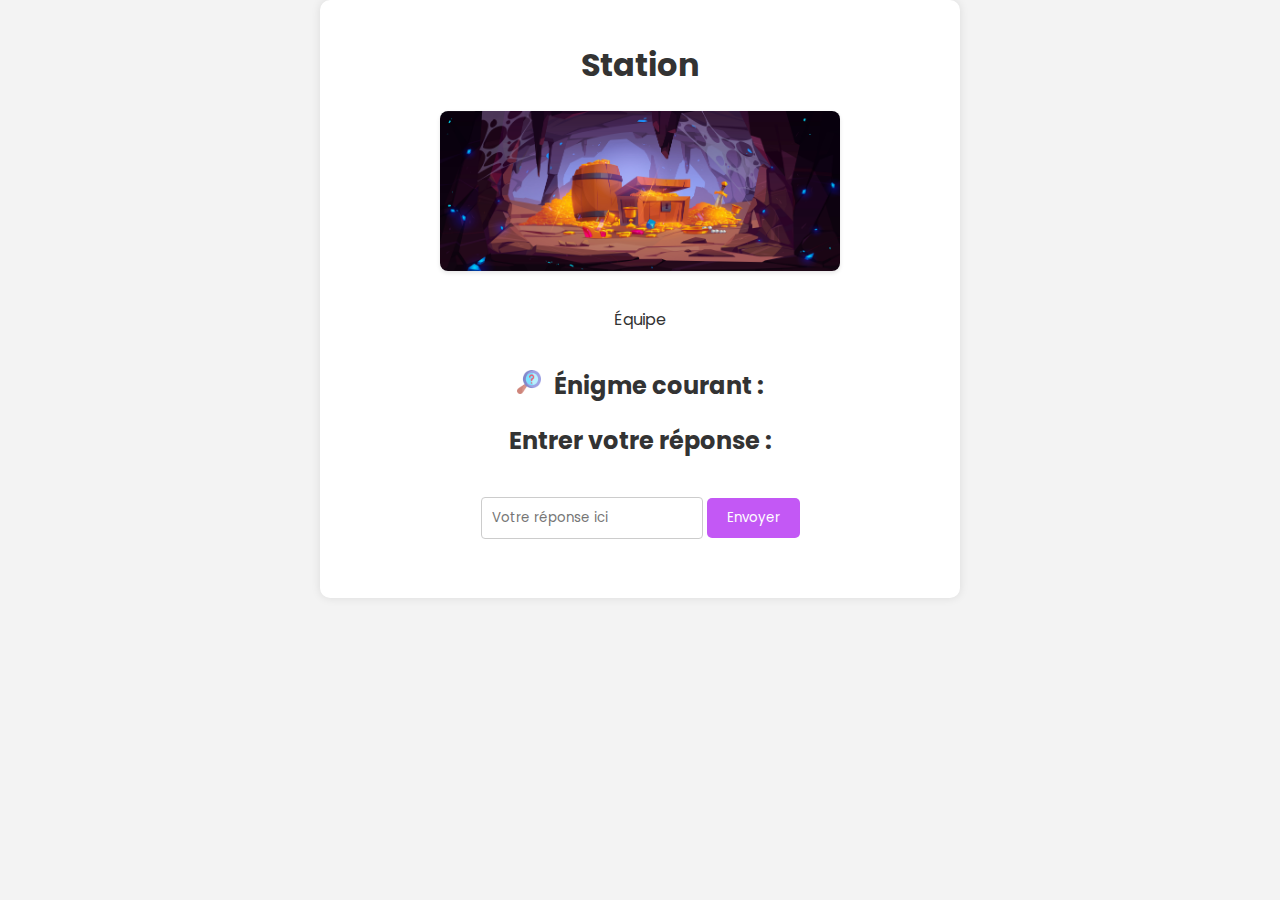
==== station.html @ 6061836e "translation and some appearance improvements" ====
<!DOCTYPE html>
<html lang="en">
<head>
    <meta charset="UTF-8">
    <meta name="viewport" content="width=device-width, initial-scale=1.0">
    <title>Station Page</title>
    <link rel="stylesheet" href="styles.css"> <!-- Link to external CSS file -->
    <link href="https://fonts.googleapis.com/css?family=Poppins" rel="stylesheet">
</head>
<body>
    <div class="container">
        <h1 id="stationTitle">Station <span id="stationNumber"></span></h1>
        <img src="station-image.jpg" alt="Station Image" class="station-image">
        <div class = "container-specific">
            <p id="teamInfo">Équipe <span id="team"></span></p>
        </div>
        <div id="clueBox">
            <h2><img src="clue.png" alt="Clue Icon" class="clue-icon"> Énigme courant :</h2>
            <p id="clueText"></p>
        </div>
        <div id="answerBox">
            <h2>Entrer votre réponse :</h2>
            <input type="text" id="answerInput" placeholder="Votre réponse ici">
            <button id="submitButton" type="button">Envoyer</button>
            <div id="validationResult"></div>
        </div>
        <div id="nextLocation">
            <!-- <h2>Next Clue Location:</h2> -->
            <p id="nextLocationText"></p>
        </div>        
    </div>
    <script src="script_station.js"></script>
</body>
</html>
---- styles.css ----
body {
    font-family: Poppins, sans-serif;
    background-color: #f3f3f3;
    color: #333;
    margin: 0;
    padding: 0;
}

.container {
    max-width: 600px;
    margin: 0 auto;
    text-align: center;
    background-color: #ffffff;
    padding: 20px;
    border-radius: 10px;
    box-shadow: 0 0 10px rgba(0, 0, 0, 0.1);
}

input[type="text"] {
    font-family: Poppins, sans-serif;
    width: 100%;
    padding: 10px;
    margin-bottom: 10px;
    border: 1px solid #ccc;
    border-radius: 5px;
}

button {
    font-family: Poppins, sans-serif;
    padding: 10px 20px;
    background-color: #c358f5;
    color: #fff;
    border: none;
    border-radius: 5px;
    cursor: pointer;
    margin-bottom: 20px;
    margin-top: 20px;
    padding: 10px 20px;
    transition: background-color 0.3s ease;
}

button:hover {
    background-color: #8f04d4;
}

#clueDisplay {
    margin-top: 20px;
    border: 1px solid #ccc;
    padding: 20px;
    border-radius: 5px;
}

.banner {
    width: 100%;
    max-width: 600px; /* Adjust as needed */
    margin-bottom: 20px;
    border-radius: 10px;
}

#answerInput {
    /* width: calc(100% - 80px); */
    width: 200px;
    padding: 10px;
    border: 1px solid #ccc;
    border-radius: 4px;
    margin-bottom: 10px;
}

#nextLocation {
    display: none; 
    width: calc(100% - 80px);
    margin-top: 20px;
    padding: 10px; /* Add padding to create space around the content */
    background-color: #f0f0f0; /* Set background color */
    border: 1px solid #ccc; /* Add a border */
    border-radius: 4px; /* Add rounded corners */
    text-align: center; /* Center-align the text content */
    margin-left: auto; /* Automatically distribute space on the left */
    margin-right: auto; /* Automatically distribute space on the right */
    width: fit-content; /* Set width to fit the content */
}


#validationResult {
    margin-top: 20px;
}

.container-specific {
    display: flex;
    justify-content: center; /* Horizontally center the flex items */
}

#teamInfo {
    width: 200px;
    text-align: center;
}

#teamInfo.team1 {
    background-color: rgb(11, 153, 16); /* Change background color for team 1 */
    color: white; /* Change text color for better readability */
}

/* CSS styles for team 2 */
#teamInfo.team2 {
    background-color: rgb(255, 0, 144); /* Change background color for team 2 */
    color: white; /* Change text color for better readability */
}

/* CSS styles for the station image */
.station-image {
    width: 100%;
    max-width: 400px; /* Adjust maximum width as needed */
    display: block; /* Ensures the image is displayed as a block-level element */
    margin: 20px auto; /* Centers the image horizontally with some spacing */
    border-radius: 8px; /* Adds rounded corners to the image */
    box-shadow: 0 2px 4px rgba(0, 0, 0, 0.1); /* Adds a subtle shadow for depth */
}

/* CSS styles for the clue icon */
.clue-icon {
    width: 24px; /* Adjust the width of the icon */
    height: auto; /* Automatically adjust the height to maintain aspect ratio */
    margin-right: 8px; /* Add spacing between the icon and the text */
}
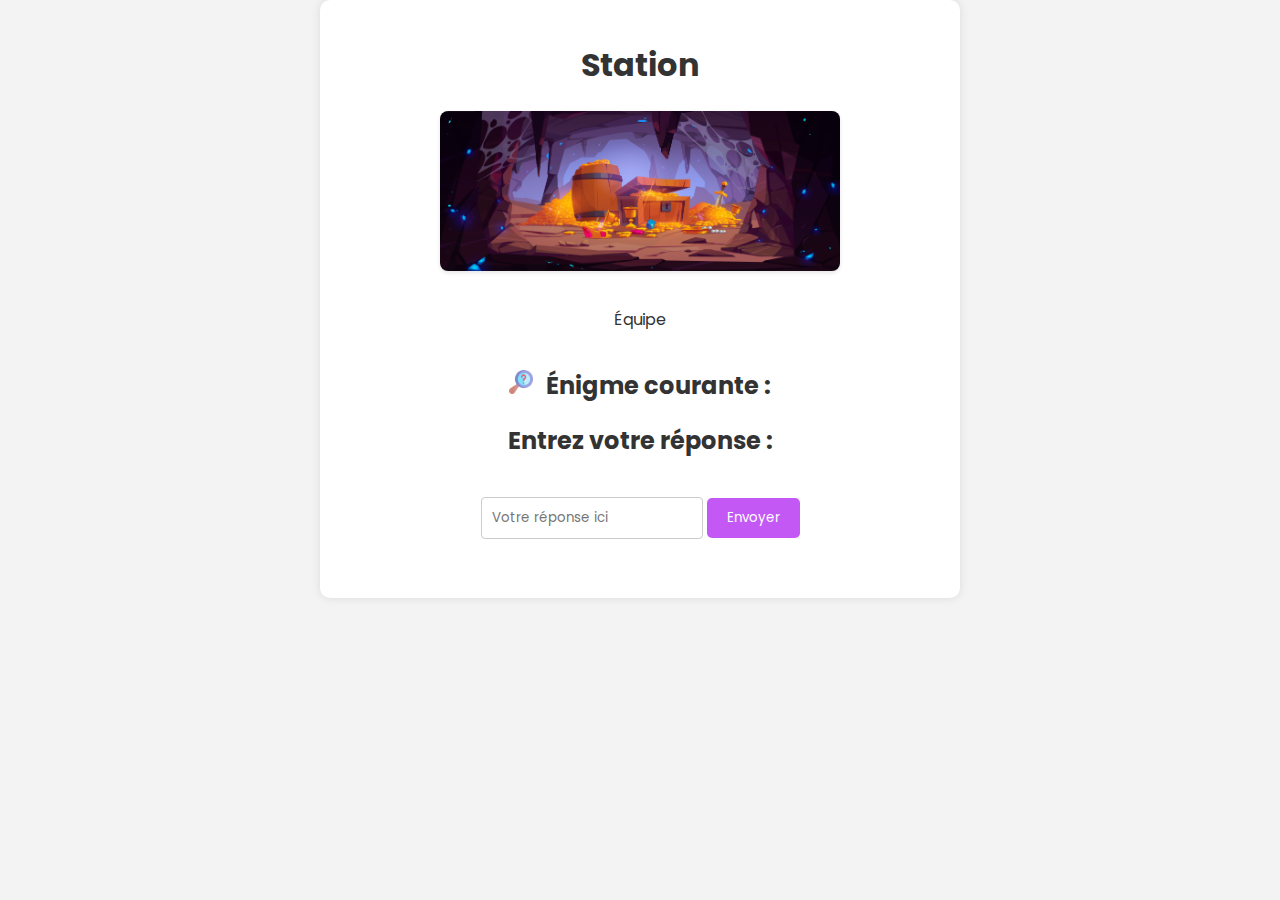
==== commit ab00d4c8: "fautes d'orthographe" ====
--- a/station.html
+++ b/station.html
@@ -15,11 +15,11 @@
             <p id="teamInfo">Équipe <span id="team"></span></p>
         </div>
         <div id="clueBox">
-            <h2><img src="clue.png" alt="Clue Icon" class="clue-icon"> Énigme courant :</h2>
+            <h2><img src="clue.png" alt="Clue Icon" class="clue-icon"> Énigme courante :</h2>
             <p id="clueText"></p>
         </div>
         <div id="answerBox">
-            <h2>Entrer votre réponse :</h2>
+            <h2>Entrez votre réponse :</h2>
             <input type="text" id="answerInput" placeholder="Votre réponse ici">
             <button id="submitButton" type="button">Envoyer</button>
             <div id="validationResult"></div>
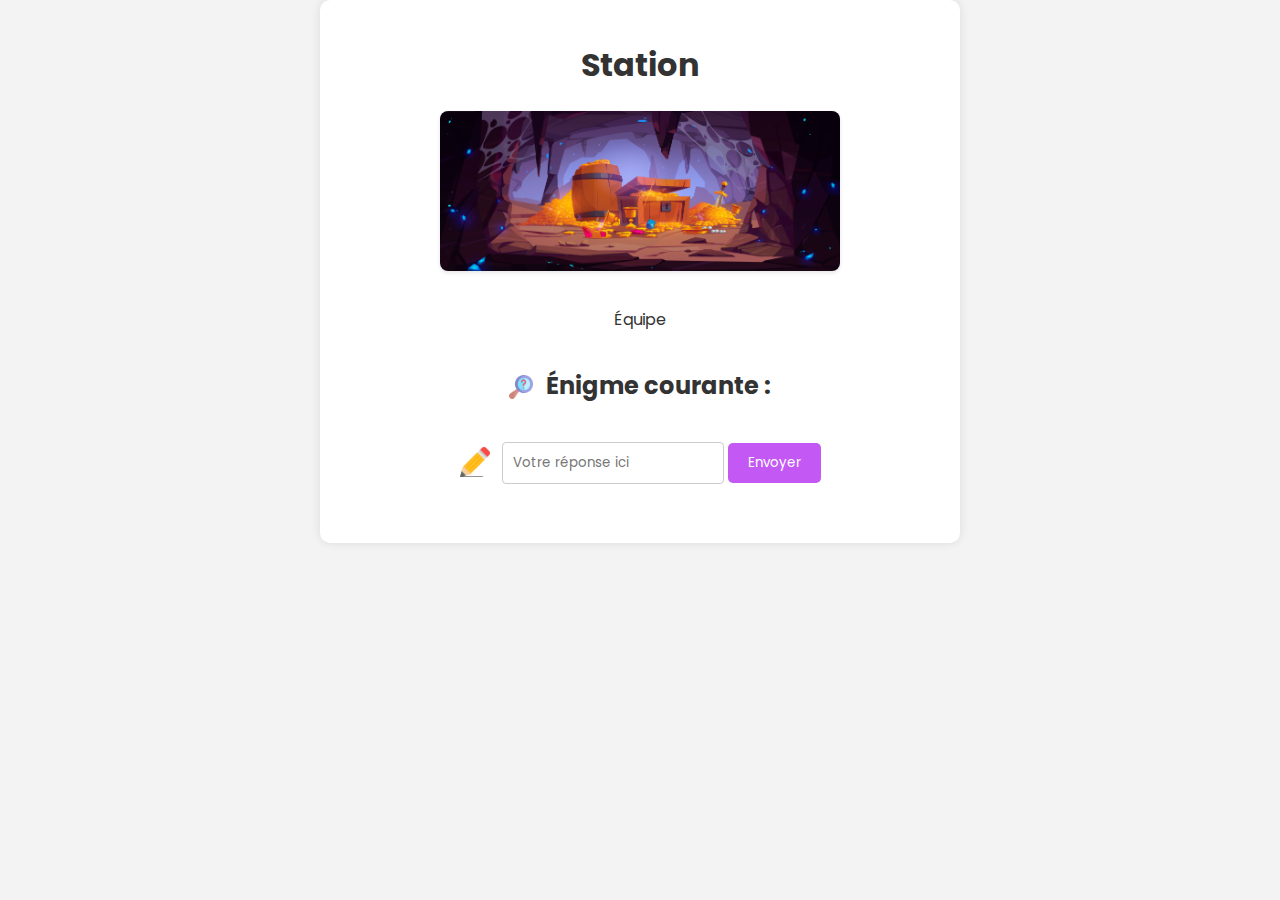
==== commit 6e16ac4a: "great logic improvements and json file" ====
--- a/station.html
+++ b/station.html
@@ -19,7 +19,8 @@
             <p id="clueText"></p>
         </div>
         <div id="answerBox">
-            <h2>Entrez votre réponse :</h2>
+            <!-- <h2>Entrez votre réponse :</h2> -->
+            <img src="pencil.png" alt="Pencil Icon" class="pencil-icon">
             <input type="text" id="answerInput" placeholder="Votre réponse ici">
             <button id="submitButton" type="button">Envoyer</button>
             <div id="validationResult"></div>
--- a/styles.css
+++ b/styles.css
@@ -91,8 +91,9 @@
 }
 
 #teamInfo {
-    width: 200px;
+    width: 400px;
     text-align: center;
+    border-radius: 4px; /* Add rounded corners */
 }
 
 #teamInfo.team1 {
@@ -121,7 +122,14 @@
     width: 24px; /* Adjust the width of the icon */
     height: auto; /* Automatically adjust the height to maintain aspect ratio */
     margin-right: 8px; /* Add spacing between the icon and the text */
+    vertical-align: middle;
+}
+
+.pencil-icon {
+    width: 30px; /* Adjust the width of the icon */
+    height: auto; /* Automatically adjust the height to maintain aspect ratio */
+    margin-right: 8px; /* Add spacing between the icon and the text */
+    vertical-align: middle;
 }
 
 
-
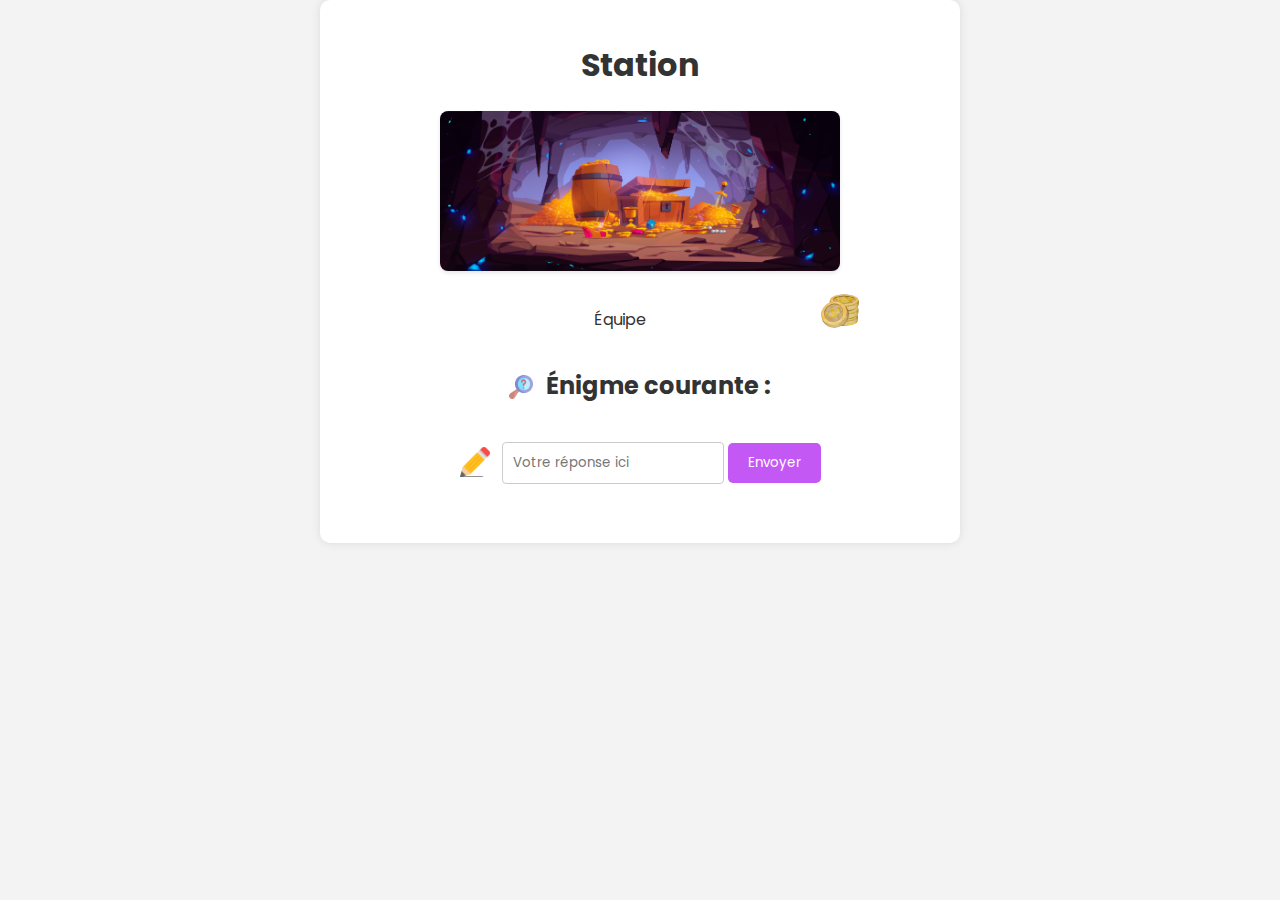
==== commit c2368220: "Adding scores: now trying to write on json file" ====
--- a/station.html
+++ b/station.html
@@ -10,17 +10,20 @@
 <body>
     <div class="container">
         <h1 id="stationTitle">Station <span id="stationNumber"></span></h1>
-        <img src="station-image.jpg" alt="Station Image" class="station-image">
+        <img src="images/station-image.jpg" alt="Station Image" class="station-image">
         <div class = "container-specific">
             <p id="teamInfo">Équipe <span id="team"></span></p>
+            <img src="images/score-icon.png" alt="Score Icon" class="score-icon">
+            <!-- Span element to hold the score value -->
+            <span id="teamScore" class="score-value"></span>
         </div>
         <div id="clueBox">
-            <h2><img src="clue.png" alt="Clue Icon" class="clue-icon"> Énigme courante :</h2>
+            <h2><img src="images/clue.png" alt="Clue Icon" class="clue-icon"> Énigme courante :</h2>
             <p id="clueText"></p>
         </div>
         <div id="answerBox">
             <!-- <h2>Entrez votre réponse :</h2> -->
-            <img src="pencil.png" alt="Pencil Icon" class="pencil-icon">
+            <img src="images/pencil.png" alt="Pencil Icon" class="pencil-icon">
             <input type="text" id="answerInput" placeholder="Votre réponse ici">
             <button id="submitButton" type="button">Envoyer</button>
             <div id="validationResult"></div>
--- a/styles.css
+++ b/styles.css
@@ -117,7 +117,7 @@
     box-shadow: 0 2px 4px rgba(0, 0, 0, 0.1); /* Adds a subtle shadow for depth */
 }
 
-/* CSS styles for the clue icon */
+/* CSS styles for the page icons */
 .clue-icon {
     width: 24px; /* Adjust the width of the icon */
     height: auto; /* Automatically adjust the height to maintain aspect ratio */
@@ -132,4 +132,9 @@
     vertical-align: middle;
 }
 
+.score-icon {
+    width: 40px;
+    height: 40px;
+}
 
+
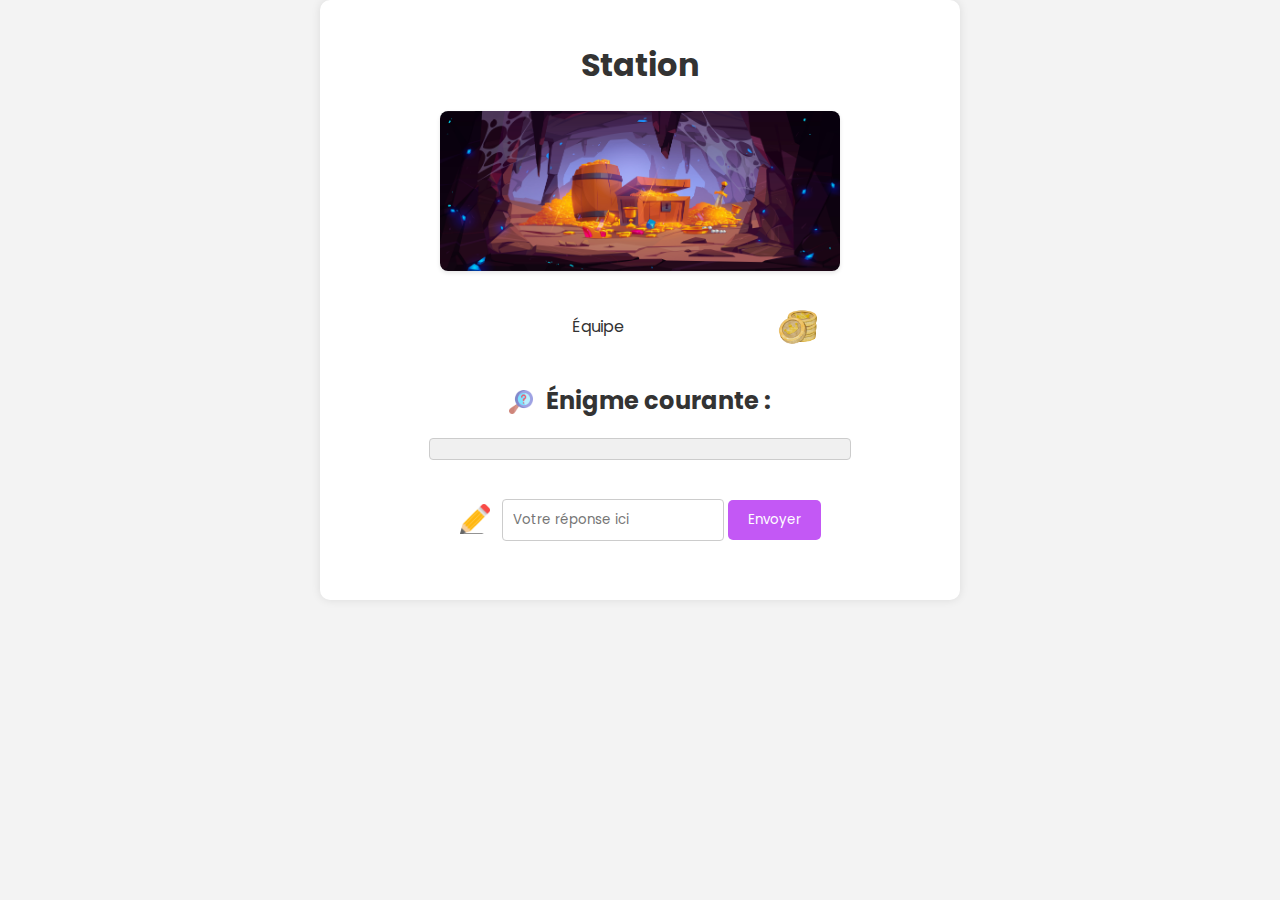
==== commit 4640de7c: "score system and appearance improvements" ====
--- a/station.html
+++ b/station.html
@@ -29,7 +29,7 @@
             <div id="validationResult"></div>
         </div>
         <div id="nextLocation">
-            <!-- <h2>Next Clue Location:</h2> -->
+            <h2><img src="images/clue.png" alt="Clue Icon" class="clue-icon"> Prochaine station :</h2>
             <p id="nextLocationText"></p>
         </div>        
     </div>
--- a/styles.css
+++ b/styles.css
@@ -69,15 +69,27 @@
 #nextLocation {
     display: none; 
     width: calc(100% - 80px);
-    margin-top: 20px;
+    margin-top: 0px;
+    padding: 10px; /* Add padding to create space around the content */
+    /* background-color: #f0f0f0; 
+    border: 1px solid #ccc; 
+    border-radius: 4px; Add rounded corners */
+    text-align: center; /* Center-align the text content */
+    margin-left: auto; /* Automatically distribute space on the left */
+    margin-right: auto; /* Automatically distribute space on the right */
+    width: fit-content; /* Set width to fit the content */
+}
+
+#nextLocationText {
+    display: none; 
+    width: 400px;
+    /* max-width: 400px; Adjust maximum width as needed */
+    margin: 20px auto; /* Center the element horizontally */
     padding: 10px; /* Add padding to create space around the content */
     background-color: #f0f0f0; /* Set background color */
     border: 1px solid #ccc; /* Add a border */
     border-radius: 4px; /* Add rounded corners */
     text-align: center; /* Center-align the text content */
-    margin-left: auto; /* Automatically distribute space on the left */
-    margin-right: auto; /* Automatically distribute space on the right */
-    width: fit-content; /* Set width to fit the content */
 }
 
 
@@ -88,13 +100,29 @@
 .container-specific {
     display: flex;
     justify-content: center; /* Horizontally center the flex items */
+    align-items: center;
 }
 
 #teamInfo {
-    width: 400px;
+    width: 300px;
     text-align: center;
     border-radius: 4px; /* Add rounded corners */
+    margin-right: 30px;
+    height: 40px;
+    line-height: 40px;
 }
+
+#clueText {
+    width: 100%;
+    max-width: 400px; /* Adjust maximum width as needed */
+    margin: 20px auto; /* Center the element horizontally */
+    padding: 10px; /* Add padding to create space around the content */
+    background-color: #f0f0f0; /* Set background color */
+    border: 1px solid #ccc; /* Add a border */
+    border-radius: 4px; /* Add rounded corners */
+    text-align: center; /* Center-align the text content */
+}
+
 
 #teamInfo.team1 {
     background-color: rgb(11, 153, 16); /* Change background color for team 1 */
@@ -135,6 +163,14 @@
 .score-icon {
     width: 40px;
     height: 40px;
+    margin-right: 5px;
+    vertical-align: middle;
+}
+
+.score-value {
+    font-weight: bold; /* Make the score value bold */
+    font-size: 18px; /* Adjust the font size of the score value */
+    margin-right: 10px;
 }
 
 
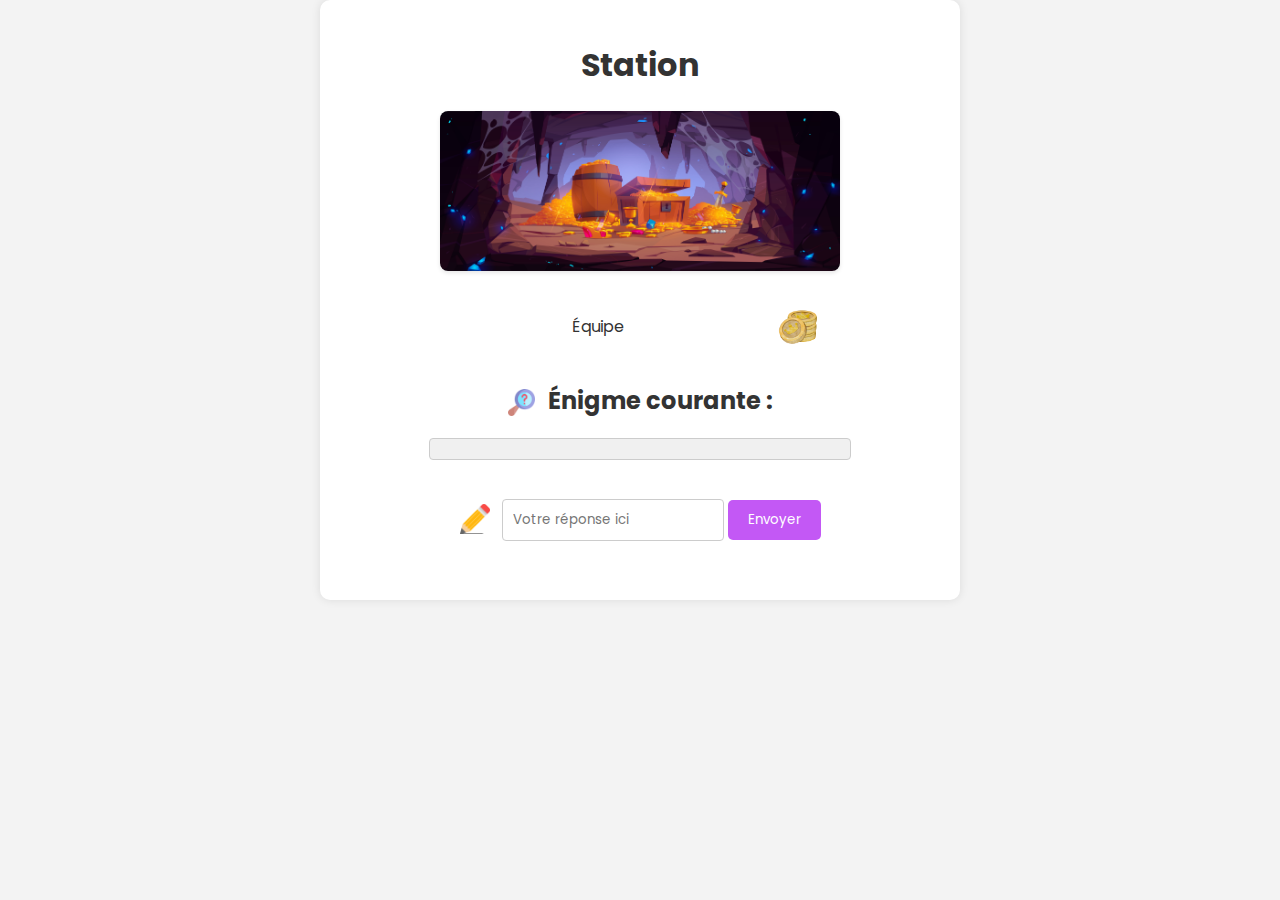
==== commit 67f164b9: "new icons" ====
--- a/station.html
+++ b/station.html
@@ -29,7 +29,7 @@
             <div id="validationResult"></div>
         </div>
         <div id="nextLocation">
-            <h2><img src="images/clue.png" alt="Clue Icon" class="clue-icon"> Prochaine station :</h2>
+            <h2><img src="images/map.png" alt="Compass Icon" class="compass-icon"> Prochaine station :</h2>
             <p id="nextLocationText"></p>
         </div>        
     </div>
--- a/styles.css
+++ b/styles.css
@@ -147,7 +147,14 @@
 
 /* CSS styles for the page icons */
 .clue-icon {
-    width: 24px; /* Adjust the width of the icon */
+    width: 27px; /* Adjust the width of the icon */
+    height: auto; /* Automatically adjust the height to maintain aspect ratio */
+    margin-right: 8px; /* Add spacing between the icon and the text */
+    vertical-align: middle;
+}
+
+.compass-icon {
+    width: 30px; /* Adjust the width of the icon */
     height: auto; /* Automatically adjust the height to maintain aspect ratio */
     margin-right: 8px; /* Add spacing between the icon and the text */
     vertical-align: middle;
